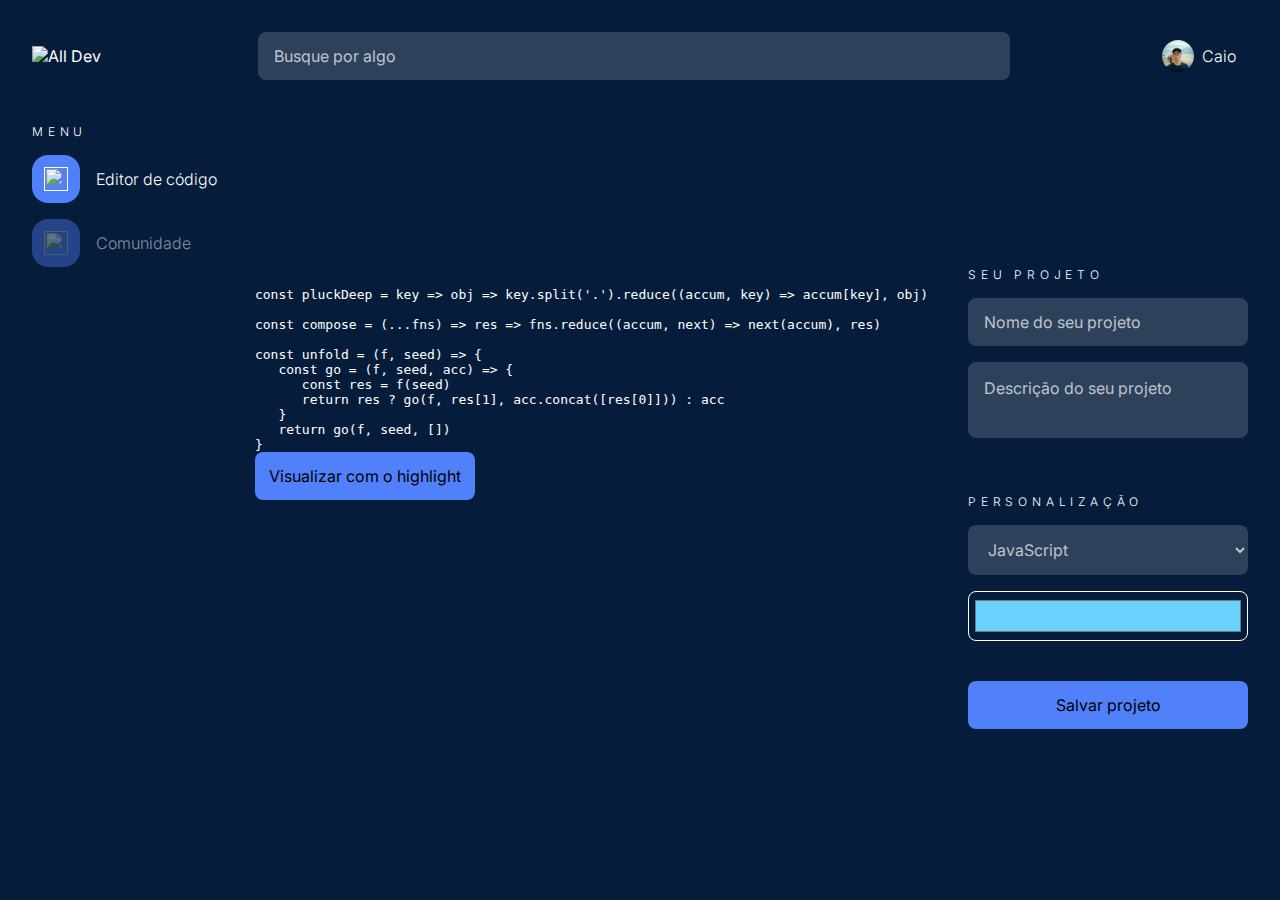
==== index.html @ d8847bc8 "Importa o highlight.js" ====
<!DOCTYPE html>
<html lang="pt-br">
<head>
   <meta charset="UTF-8">
   <meta name="viewport" content="width=device-width, initial-scale=1.0">
   <link rel="preconnect" href="https://fonts.googleapis.com">
   <link rel="preconnect" href="https://fonts.gstatic.com" crossorigin>
   <link href="https://fonts.googleapis.com/css2?family=Inter:ital,opsz,wght@0,14..32,100..900;1,14..32,100..900&display=swap" rel="stylesheet">
   <link href="https://fonts.googleapis.com/css2?family=Roboto+Mono&display=swap" rel="stylesheet">
   <title>All Dev</title>
   <link rel="stylesheet" href="https://cdnjs.cloudflare.com/ajax/libs/highlight.js/11.9.0/styles/default.min.css">
   <link rel="stylesheet" href="./css/github.css">
   <link rel="stylesheet" href="./css/styles.css">
   <link rel="stylesheet" href="./css/main-header.css">
   <link rel="stylesheet" href="./css/action-header.css">
   <link rel="stylesheet" href="./css/main-menu.css">
   <link rel="stylesheet" href="./css/main-editor.css">
   <link rel="stylesheet" href="./css/main-settings.css">
   <link rel="stylesheet" href="./css/app-title.css">
   <link rel="stylesheet" href="./css/app-input.css">
   <link rel="stylesheet" href="./css/app-code.css">
   <link rel="stylesheet" href="./css/app-button.css">
</head>
<body>
   <header class="main-header">
      <img class="logo" src="./img/logo.svg" alt="All Dev">
      <input class="app-input" type="text" placeholder="Busque por algo">
      <div class="profile">
         <img src="./img/foto-perfil.jpg" alt="Foto de Perfil">
         <span>Caio</span>
      </div>
      <button class="action-header -lupa"><img src="./img/icon-lupa.svg" alt="Pesquisar"></button>
      <button class="action-header"><img src="./img/icon-menu.svg" alt="Menu"></button>
   </header>
   <nav class="main-menu">
      <span class="app-title">Menu</span>
      <ul>
         <li>
            <a class="link --active" href="">
               <span class="linkicon">
                  <img src="./img/icon-code.svg" alt="">
               </span>
               Editor de código
            </a>
         </li>
         <li>
            <a class="link" href="./comunidade.html">
               <span class="linkicon">
                  <img src="./img/icon-comunity.svg" alt="">
               </span>
               Comunidade
            </a>
         </li>
      </ul>
   </nav>
   <main>
      <section class="main-editor">
         <div class="app-code">
            <img class="macbuttons" src="./img/mac_buttons.svg" alt="">
            <pre><code class="code" contenteditable="true">const pluckDeep = key => obj => key.split('.').reduce((accum, key) => accum[key], obj)

const compose = (...fns) => res => fns.reduce((accum, next) => next(accum), res)

const unfold = (f, seed) => {
   const go = (f, seed, acc) => {
      const res = f(seed)
      return res ? go(f, res[1], acc.concat([res[0]])) : acc
   }
   return go(f, seed, [])
}</code></pre>
         </div>
         <button class="app-button --deep">Visualizar com o highlight</button>
      </section>
      <section class="main-settings">
         <h2 class="app-title">Seu projeto</h2>
         <input class="app-input" type="text" placeholder="Nome do seu projeto">
         <textarea class="app-input" name="descricao" id="descricao" placeholder="Descrição do seu projeto"></textarea>
         <h2 class="app-title">Personalização</h2>
         <select class="app-input">
            <option value="js">JavaScript</option>
            <option value="html">HTML</option>
            <option value="css">CSS</option>
         </select>
         <input class="color" type="color" value="#6BD1FF">
         <button class="app-button">Salvar projeto</button>
      </section>
   </main>
   <script src="https://cdnjs.cloudflare.com/ajax/libs/highlight.js/11.9.0/highlight.min.js"></script>
   <script>hljs.highlightAll();</script>
</body>
</html>
---- css/github.css ----
/*!
  Theme: Github
  Author: Defman21
  License: ~ MIT (or more permissive) [via base16-schemes-source]
  Maintainer: @highlightjs/core-team
  Version: 2021.09.0
*/

/*
  WARNING: DO NOT EDIT THIS FILE DIRECTLY.

  This theme file was auto-generated from the Base16 scheme github
  by the Highlight.js Base16 template builder.

  - https://github.com/highlightjs/base16-highlightjs
*/

/*
base00  #ffffff  Default Background
base01  #f5f5f5  Lighter Background (Used for status bars, line number and folding marks)
base02  #c8c8fa  Selection Background
base03  #969896  Comments, Invisibles, Line Highlighting
base04  #e8e8e8  Dark Foreground (Used for status bars)
base05  #333333  Default Foreground, Caret, Delimiters, Operators
base06  #ffffff  Light Foreground (Not often used)
base07  #ffffff  Light Background (Not often used)
base08  #ed6a43  Variables, XML Tags, Markup Link Text, Markup Lists, Diff Deleted
base09  #0086b3  Integers, Boolean, Constants, XML Attributes, Markup Link Url
base0A  #795da3  Classes, Markup Bold, Search Text Background
base0B  #183691  Strings, Inherited Class, Markup Code, Diff Inserted
base0C  #183691  Support, Regular Expressions, Escape Characters, Markup Quotes
base0D  #795da3  Functions, Methods, Attribute IDs, Headings
base0E  #a71d5d  Keywords, Storage, Selector, Markup Italic, Diff Changed
base0F  #333333  Deprecated, Opening/Closing Embedded Language Tags, e.g. <?php ?>
*/

pre code.hljs {
   display: block;
   overflow-x: auto;
   padding: 1em;
 }
 
 code.hljs {
   padding: 3px 5px;
 }
 
 .hljs {
   color: #333333;
   background: #ffffff;
 }
 
 .hljs::selection,
 .hljs ::selection {
   background-color: #c8c8fa;
   color: #333333;
 }
 
 
 /* purposely do not highlight these things */
 .hljs-formula,
 .hljs-params,
 .hljs-property
 {}
 
 /* base03 - #969896 -  Comments, Invisibles, Line Highlighting */
 .hljs-comment {
   color: #969896;
 }
 
 /* base04 - #e8e8e8 -  Dark Foreground (Used for status bars) */
 .hljs-tag {
   color: #e8e8e8;
 }
 
 /* base05 - #333333 -  Default Foreground, Caret, Delimiters, Operators */
 .hljs-subst,
 .hljs-punctuation,
 .hljs-operator {
   color: #333333;
 }
 
 .hljs-operator {
   opacity: 0.7;
 }
 
 /* base08 - Variables, XML Tags, Markup Link Text, Markup Lists, Diff Deleted */
 .hljs-bullet,
 .hljs-variable,
 .hljs-template-variable,
 .hljs-selector-tag,
 .hljs-name,
 .hljs-deletion {
   color: #ed6a43;
 }
 
 /* base09 - Integers, Boolean, Constants, XML Attributes, Markup Link Url */
 .hljs-symbol,
 .hljs-number,
 .hljs-link,
 .hljs-attr,
 .hljs-variable.constant_,
 .hljs-literal {
   color: #0086b3;
 }
 
 /* base0A - Classes, Markup Bold, Search Text Background */
 .hljs-title,
 .hljs-class .hljs-title,
 .hljs-title.class_
 {
   color: #795da3;
 }
 
 .hljs-strong {
   font-weight:bold;
   color: #795da3;
 }
 
 /* base0B - Strings, Inherited Class, Markup Code, Diff Inserted */
 .hljs-code,
 .hljs-addition,
 .hljs-title.class_.inherited__,
 .hljs-string {
   color: #183691;
 }
 
 /* base0C - Support, Regular Expressions, Escape Characters, Markup Quotes */
 .hljs-built_in,
 .hljs-doctag, /* guessing */
 .hljs-quote,
 .hljs-keyword.hljs-atrule,
 .hljs-regexp {
   color: #183691;
 }
 
 /* base0D - Functions, Methods, Attribute IDs, Headings */
 .hljs-function .hljs-title,
 .hljs-attribute,
 .ruby .hljs-property,
 .hljs-title.function_,
 .hljs-section {
   color: #795da3;
 }
 
 /* base0E - Keywords, Storage, Selector, Markup Italic, Diff Changed */
 .hljs-type,
 /* .hljs-selector-id, */
 /* .hljs-selector-class, */
 /* .hljs-selector-attr, */
 /* .hljs-selector-pseudo, */
 .hljs-template-tag,
 .diff .hljs-meta,
 .hljs-keyword {
   color: #a71d5d;
 }
 .hljs-emphasis {
   color: #a71d5d;
   font-style: italic;
 }
 
 /* base0F - Deprecated, Opening/Closing Embedded Language Tags, e.g. <?php ?> */
 .hljs-meta,
 /*
   prevent top level .keyword and .string scopes
   from leaking into meta by accident
 */
 .hljs-meta .hljs-keyword,
 .hljs-meta .hljs-string
 {
   color: #333333;
 }
 
 .hljs-meta .hljs-keyword,
 /* for v10 compatible themes */
 .hljs-meta-keyword {
   font-weight: bold;
 }
---- css/styles.css ----
:root {
   --background: #051D3B;
   --bg-item: #5081FB;
   --bg-item-transparent: #5080fb16;
   --bg-item-transparent-hover: #5080fb24;
   --bg-active: #7BA4FC;
   --color-one: #6BD1FF;
   --color-two: #9AFF6B;
   --color-three: #6B83FF;
   --color-four: #FFC46B;
   --color-five: #FF6BCD;
}

* {
   box-sizing: border-box;
   margin: 0;
   padding: 0;
}

body {
   background-color: var(--background);
   color: white;
   font-family: 'Inter', sans-serif;
   padding: 0 32px 32px;
   position: relative;
}

main {
   display: flex;
   gap: 40px;
   width: fit-content;
   margin-left: auto;
}
---- css/main-header.css ----
.main-header {
   display: flex;
   align-items: center;
   justify-content: space-between;
   gap: 8px;
   padding: 32px 0 40px;
}

.main-header > .app-input {
   width: 752px;
   margin-left: 16px;
}

.main-header > .profile {
   display: flex;
   align-items: center;
   gap: 8px;
   font-weight: 300;
   padding: 6px 12px;
}

.main-header > .profile img {
   border-radius: 50%;
   width: 32px;
}
---- css/action-header.css ----
.action-header{
   background-color: var(--background);
   border: none;
   cursor: pointer;
   display: none;
   padding: 0;
}

@media screen and (max-width: 768px) {
   .action-header {
      display: flex;
   }
}
---- css/main-menu.css ----
.main-menu {
   width: fit-content;
}

.main-menu > ul {
   display: flex;
   flex-direction: column;
   gap: 16px;
   list-style: none;
}

.main-menu .link {
   display: flex;
   align-items: center;
   gap: 16px;
   color: rgba(255, 255, 255, 0.50);
   text-decoration: none;
   font-weight: 300;
   transition: .1s;
}

.main-menu .link:hover {
   color: rgba(255, 255, 255, 0.70);
}

.main-menu .link.--active {
   color: white;
}

.main-menu .link .linkicon {
   background-color: var(--bg-item);
   border-radius: 16px;
   display: flex;
   padding: 12px;
   opacity: 0.40;
   transition: .1s;
}

.main-menu .link:hover .linkicon {
   opacity: 0.70;
}

.main-menu .link.--active .linkicon {
   color: white;
   opacity: 1;
}

.main-menu .link .linkicon img {
   width: 24px;
   height: 24px;
   object-fit: contain;
}
---- css/main-settings.css ----
.main-settings {
   display: flex;
   flex-direction: column;
}

.main-settings > .app-input {
   margin-bottom: 16px;
}

.main-settings > .app-title:nth-of-type(2){
   margin-top: 40px;
}

.main-settings > .color {
   background-color: transparent;
   border: 1px solid white;
   border-radius: 8px;
   /* box-sizing: content-box; */
   height: 50px;
   width: 100%;
   padding: 4px;
   margin-bottom: 40px;
}
---- css/app-title.css ----
.app-title {
   font-size: 12px;
   font-weight: 300;
   letter-spacing: .4em;
   text-transform: uppercase;
   margin-bottom: 16px;
}

span.app-title {
   display: inline-block;
}
---- css/app-input.css ----
.app-input {
   background-color: rgba(255, 255, 255, 0.16);
   border: none;
   border-radius: 8px;
   color: rgba(255, 255, 255, 0.70);
   font-family: 'Inter', sans-serif;
   font-size: 16px;
   outline: none;
   padding: 14px 16px;
   transition: .2s;
}

.app-input::placeholder {
   color: rgba(255, 255, 255, 0.70);
   font-family: 'Inter', sans-serif;
}

.app-input:focus {
   background-color: rgba(255, 255, 255, 0.24);
   color: rgba(255, 255, 255, 0.80);
}

textarea.app-input {
   line-height: 1.5;
   resize: none;
}

select.app-input > option {
   background-color: #5c6075;
}
---- css/app-button.css ----
.app-button {
   background-color: var(--bg-item);
   border: 4px solid transparent;
   border-radius: 8px;
   font-family: 'Inter', sans-serif;
   font-size: 16px;
   outline: none;
   padding: 10px;
   transition: .2s;
}

.app-button:hover {
   background-color: var(--bg-active);
   cursor: pointer;
}
.app-button:focus {
   background-color: var(--bg-active);
}
.app-button:active {
   border: 4px solid var(--bg-item);
}
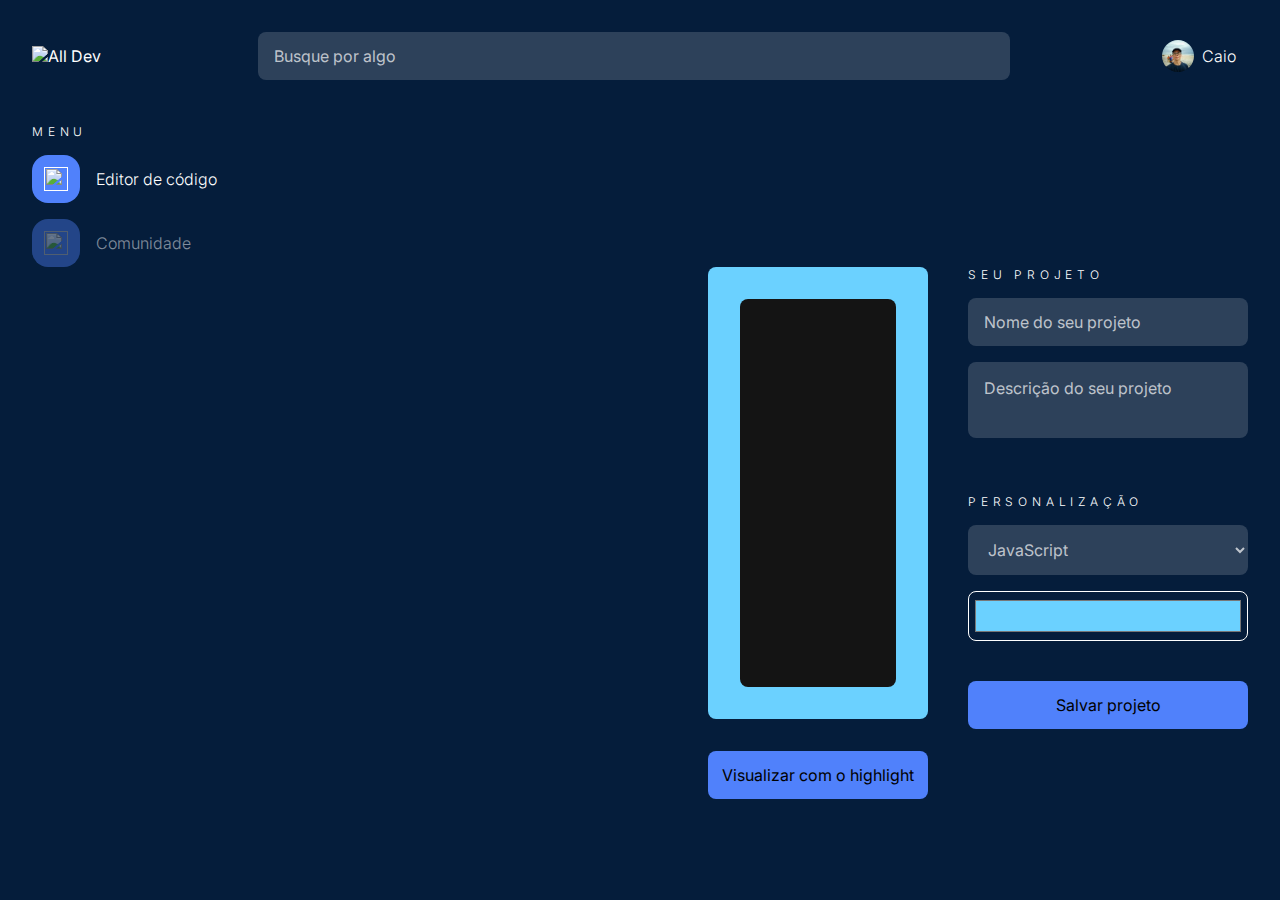
==== commit 4af5a8db: "Reformula componente app-code" ====
--- a/index.html
+++ b/index.html
@@ -56,18 +56,10 @@
    <main>
       <section class="main-editor">
          <div class="app-code">
-            <img class="macbuttons" src="./img/mac_buttons.svg" alt="">
-            <pre><code class="code" contenteditable="true">const pluckDeep = key => obj => key.split('.').reduce((accum, key) => accum[key], obj)
-
-const compose = (...fns) => res => fns.reduce((accum, next) => next(accum), res)
-
-const unfold = (f, seed) => {
-   const go = (f, seed, acc) => {
-      const res = f(seed)
-      return res ? go(f, res[1], acc.concat([res[0]])) : acc
-   }
-   return go(f, seed, [])
-}</code></pre>
+            <div class="window">
+               <img class="macbuttons" src="./img/mac_buttons.svg" alt="">
+               <div id="codeArea"><code class="code" contenteditable="true"></code></div>
+            </div>
          </div>
          <button class="app-button --deep">Visualizar com o highlight</button>
       </section>
--- a/css/app-code.css
+++ b/css/app-code.css
@@ -0,0 +1,43 @@
+.app-code {
+   background-color: var(--color-one);
+   border-radius: 8px;
+   padding: 32px;
+   margin-bottom: 32px;
+   position: relative;
+}
+
+.app-code .window {
+   background-color: #141414;
+   border-radius: 8px;
+   padding-top: 52px;
+}
+
+.app-code .macbuttons {
+   position: absolute;
+   top: 48px;
+   left: 48px;
+}
+
+.app-code .code {
+   background: none;
+   border: none;
+   box-sizing: border-box;
+   color: azure;
+   display: block;
+   font-family: 'Roboto Mono', sans-serif;
+   padding: 0px 16px 16px;
+   outline: none;
+   overflow-y: scroll;
+   scrollbar-width: none;
+   text-wrap: wrap;
+   white-space: pre-wrap;
+   height: 21em;
+   width: 100%;
+}
+
+@media screen and (max-width: 425px) {
+   
+   .app-code .code {
+      font-size: 14px;
+   }
+}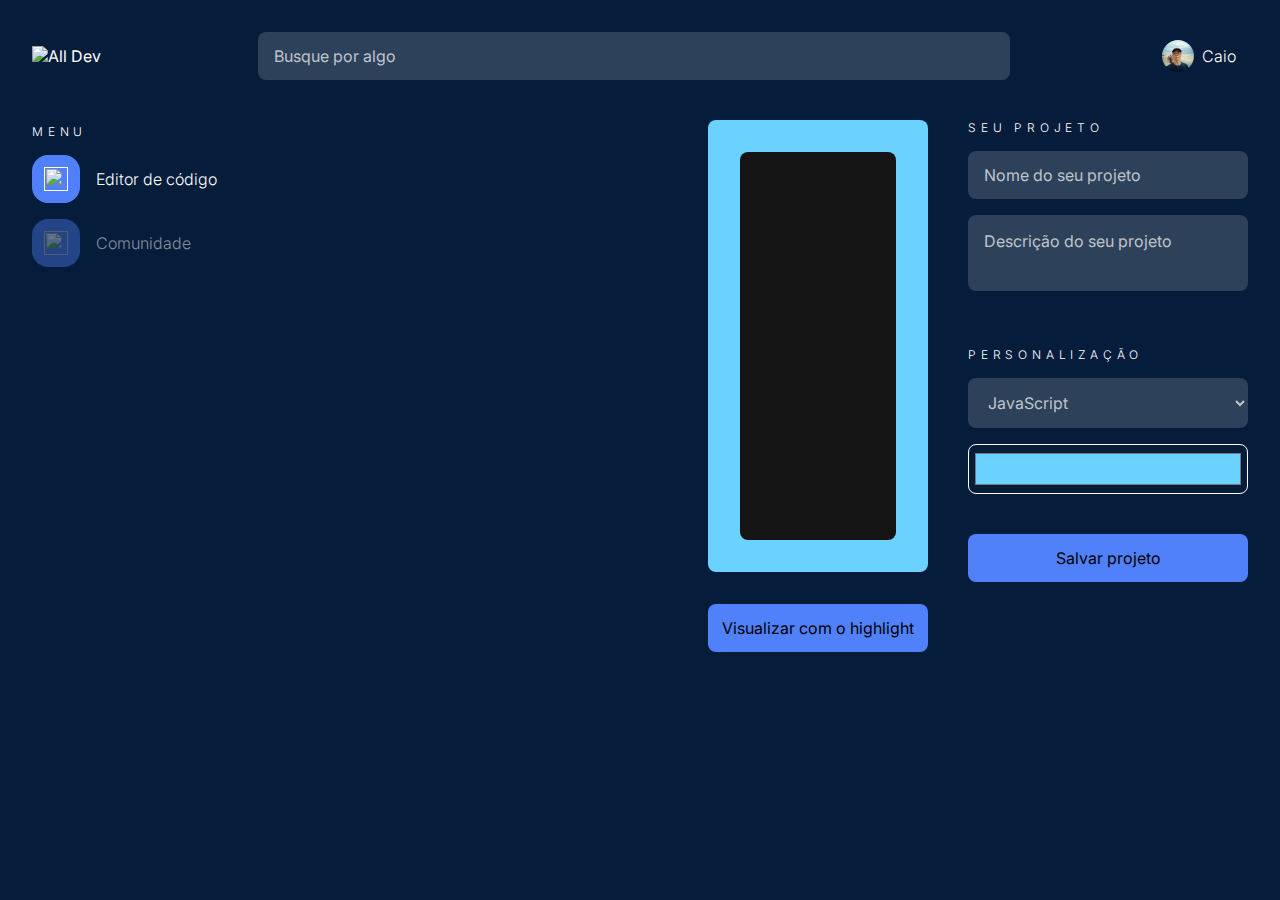
==== commit 1911985a: "Exibição/omissão do menu hamburguer" ====
--- a/index.html
+++ b/index.html
@@ -30,7 +30,7 @@
          <span>Caio</span>
       </div>
       <button class="action-header -lupa"><img src="./img/icon-lupa.svg" alt="Pesquisar"></button>
-      <button class="action-header"><img src="./img/icon-menu.svg" alt="Menu"></button>
+      <button class="action-header" id="menu-button"><img src="./img/icon-menu.svg" alt="Menu"></button>
    </header>
    <nav class="main-menu">
       <span class="app-title">Menu</span>
@@ -61,16 +61,16 @@
                <div id="codeArea"><code class="code" contenteditable="true"></code></div>
             </div>
          </div>
-         <button class="app-button --deep">Visualizar com o highlight</button>
+         <button class="app-button --deep" id="button-highlight">Visualizar com o highlight</button>
       </section>
       <section class="main-settings">
          <h2 class="app-title">Seu projeto</h2>
          <input class="app-input" type="text" placeholder="Nome do seu projeto">
          <textarea class="app-input" name="descricao" id="descricao" placeholder="Descrição do seu projeto"></textarea>
          <h2 class="app-title">Personalização</h2>
-         <select class="app-input">
-            <option value="js">JavaScript</option>
-            <option value="html">HTML</option>
+         <select class="app-input" data-language>
+            <option value="javascript">JavaScript</option>
+            <option value="xml">HTML</option>
             <option value="css">CSS</option>
          </select>
          <input class="color" type="color" value="#6BD1FF">
@@ -78,6 +78,7 @@
       </section>
    </main>
    <script src="https://cdnjs.cloudflare.com/ajax/libs/highlight.js/11.9.0/highlight.min.js"></script>
-   <script>hljs.highlightAll();</script>
+   <script src="./index.js"></script>
+   <script src="./menu.js"></script>
 </body>
 </html>--- a/css/main-header.css
+++ b/css/main-header.css
@@ -12,14 +12,53 @@
 }
 
 .main-header > .profile {
+   border-radius: 8px;
    display: flex;
    align-items: center;
    gap: 8px;
    font-weight: 300;
-   padding: 6px 12px;
+   padding: 8px 12px;
+   transition: .2s;
+}
+
+.main-header > .profile:hover {
+   background-color: rgba(255, 255, 255, 0.08);
 }
 
 .main-header > .profile img {
    border-radius: 50%;
    width: 32px;
+}
+
+@media screen and (max-width: 768px) {
+   .main-header {
+      gap: 40px;
+   }
+   
+   .main-header > .app-input {
+      flex-grow: 1;
+      margin: 0;
+      width: auto;
+   }
+   
+   .main-header > .profile {
+      display: none;
+   }
+}
+
+@media screen and (max-width: 425px) {
+
+   .main-header {
+      justify-content: end;
+      gap: 8px;
+      padding-top: 16px;
+   }
+
+   .main-header > .logo {
+      margin-right: auto;
+   }
+
+   .main-header > .app-input {
+      display: none;
+   }
 }--- a/css/action-header.css
+++ b/css/action-header.css
@@ -10,4 +10,14 @@
    .action-header {
       display: flex;
    }
+   
+   .action-header.-lupa{
+      display: none;
+   }
+}
+
+@media screen and (max-width: 425px) {
+   .action-header.-lupa {
+      display: flex;
+   }
 }--- a/css/main-menu.css
+++ b/css/main-menu.css
@@ -1,5 +1,6 @@
 .main-menu {
    width: fit-content;
+   position: absolute;
 }
 
 .main-menu > ul {
@@ -49,4 +50,39 @@
    width: 24px;
    height: 24px;
    object-fit: contain;
+}
+
+@media screen and (max-width: 768px) {
+
+   .main-menu {
+      display: none;
+      position: absolute;
+      z-index: 1;
+      background-color: #2D415B;
+      border-radius: 8px;
+      height: calc(100vh - 152px);
+      right: 32px;
+      padding: 24px;
+   }
+   
+   .main-menu > .app-title {
+      display: none;
+   }
+
+   .main-menu::after {
+      content: '';
+      display: block;
+      background-color: rgba(255, 255, 255, 0.08);
+      width: 100%;
+      height: 1px;
+      margin-top: 24px;
+   }
+}
+
+@media screen and (max-width: 425px) {
+   .main-menu {
+      height: calc(100vh - 120px);
+      right: 16px;
+      top: 80px;
+   }
 }--- a/css/app-input.css
+++ b/css/app-input.css
@@ -15,7 +15,8 @@
    font-family: 'Inter', sans-serif;
 }
 
-.app-input:focus {
+.app-input:focus,
+.app-input:hover {
    background-color: rgba(255, 255, 255, 0.24);
    color: rgba(255, 255, 255, 0.80);
 }
